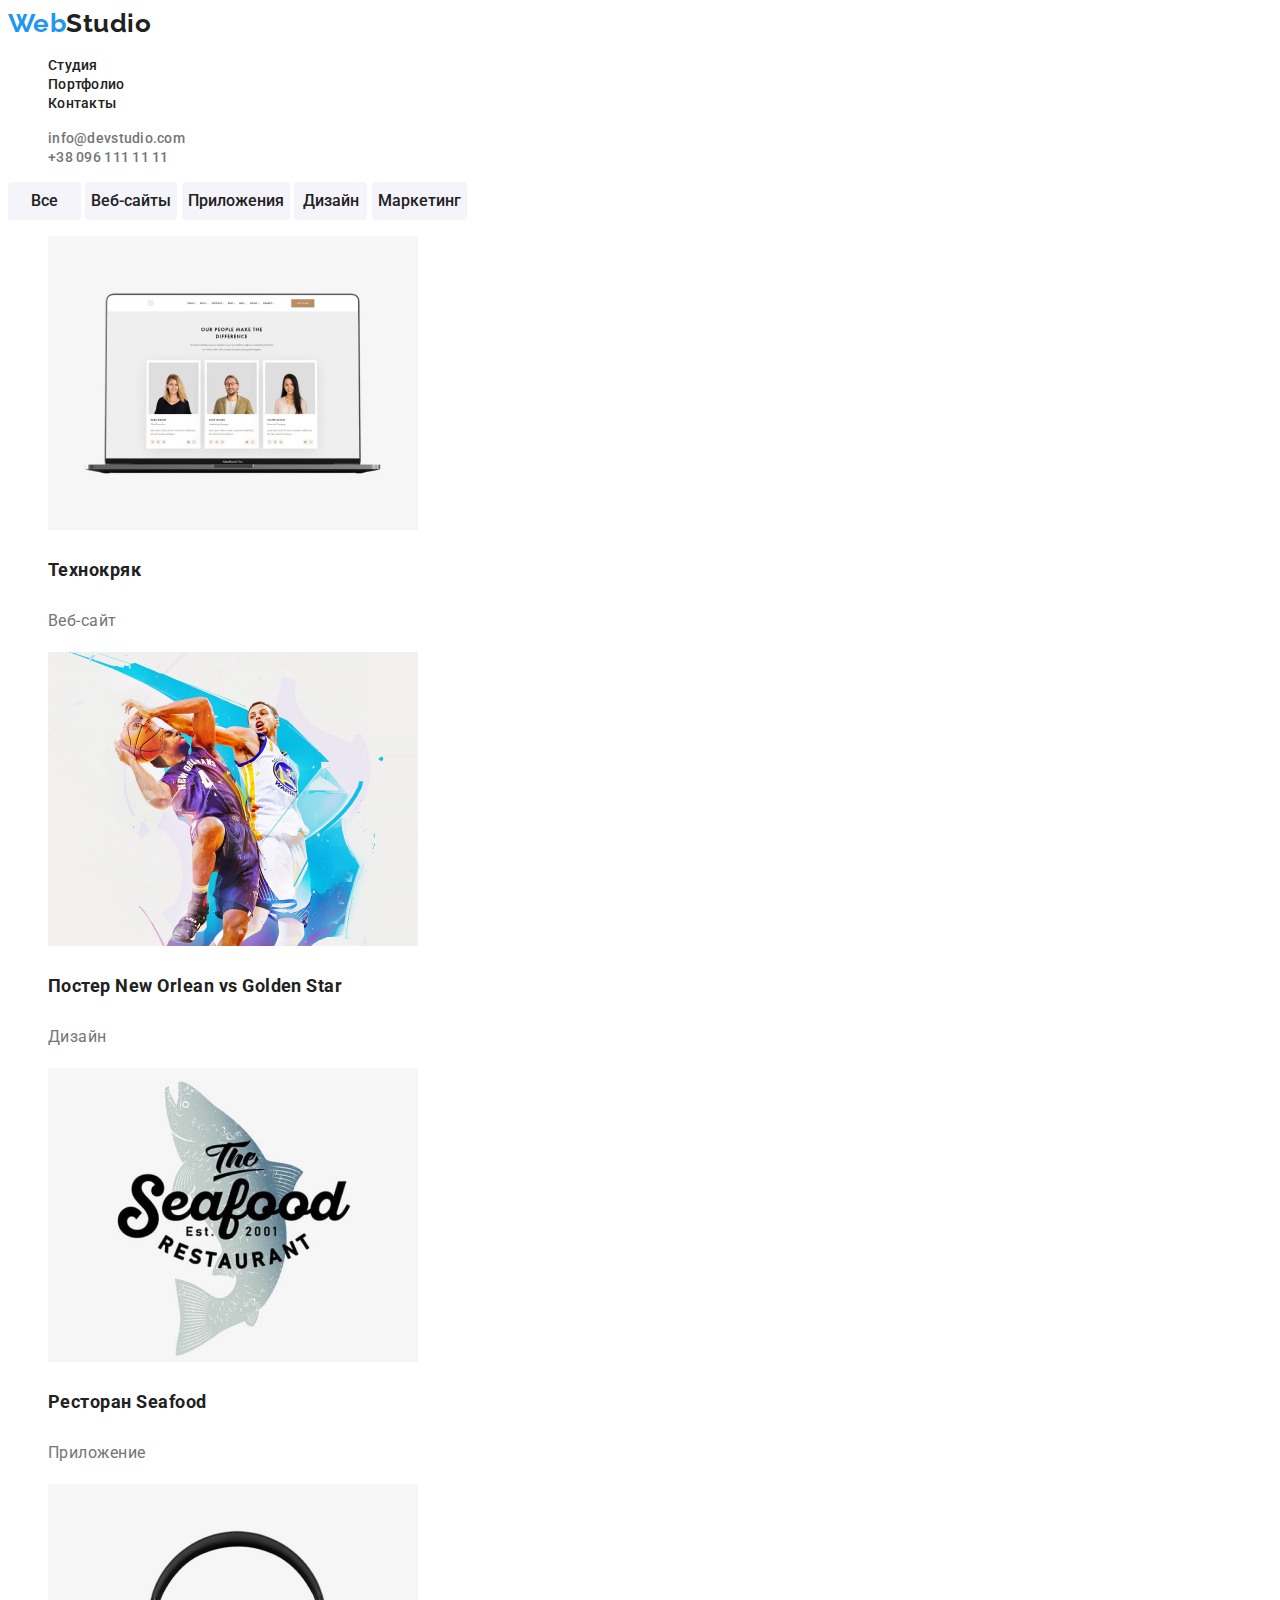
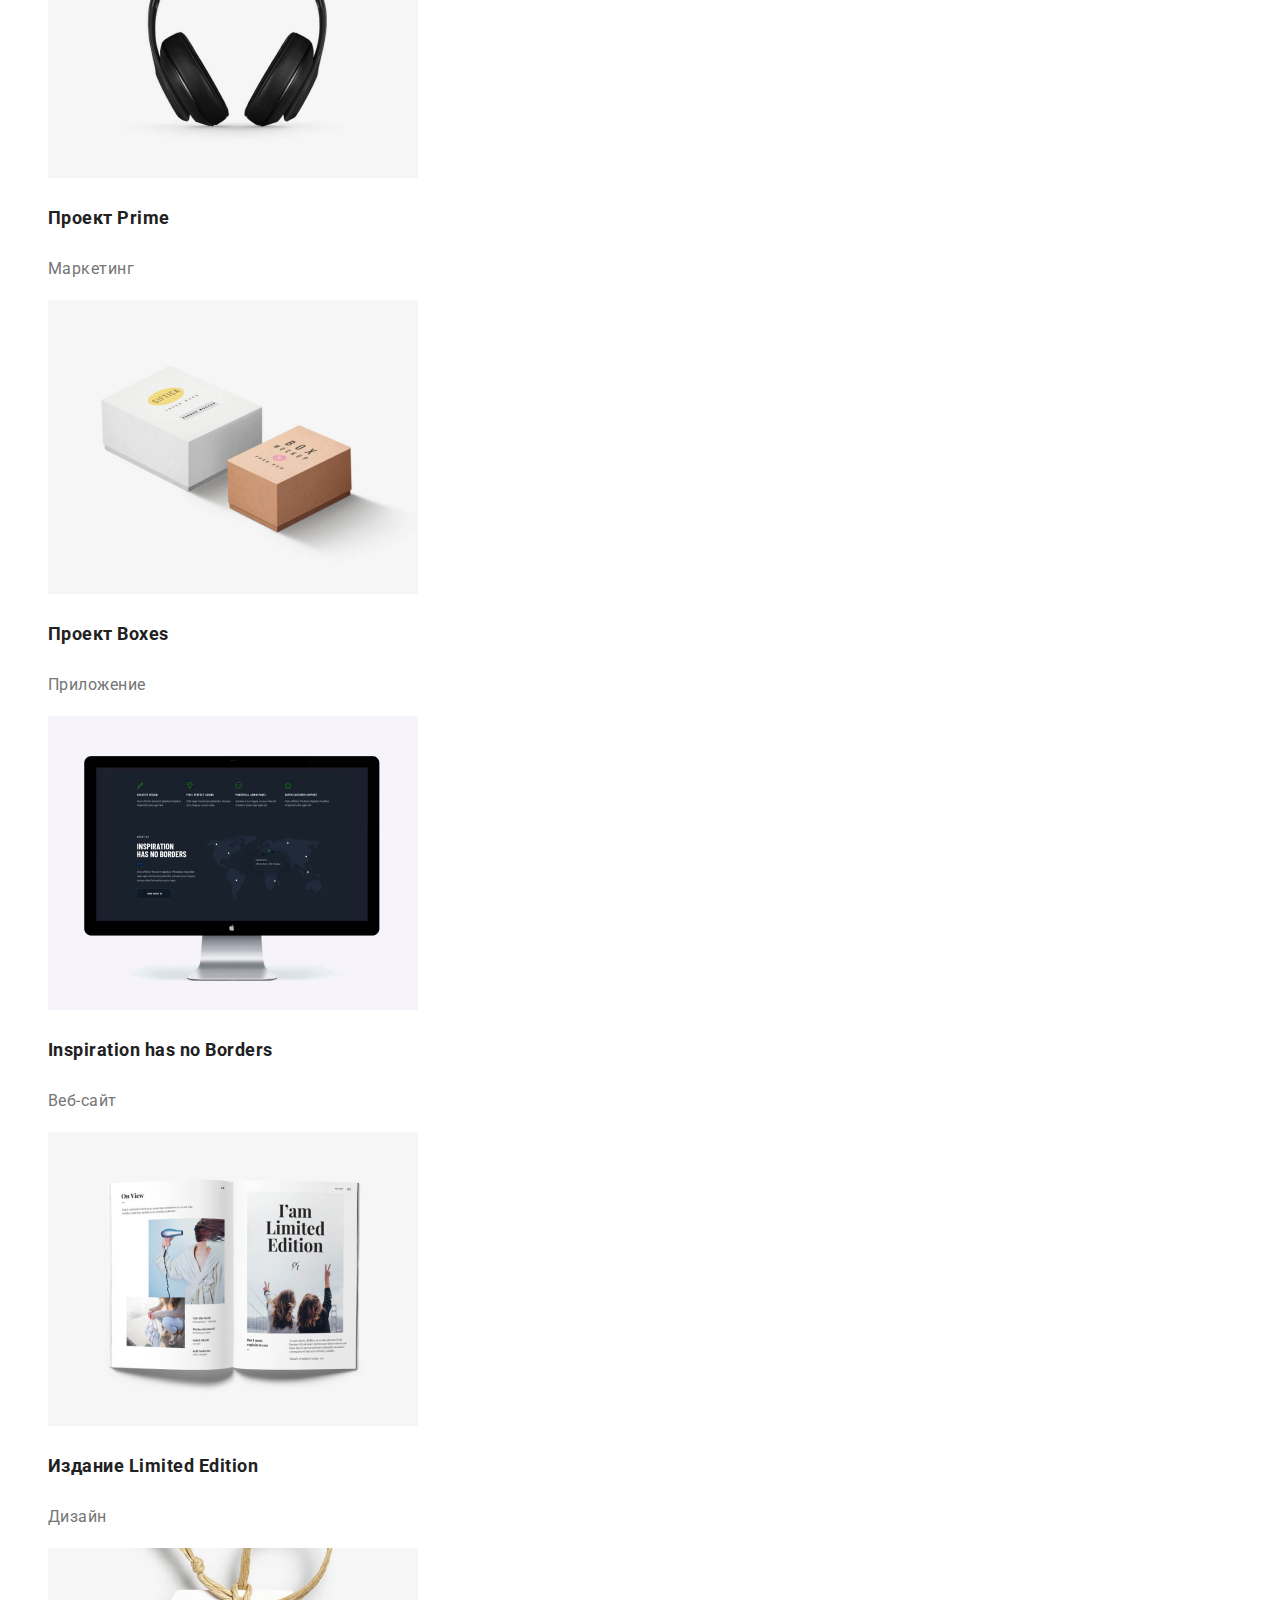
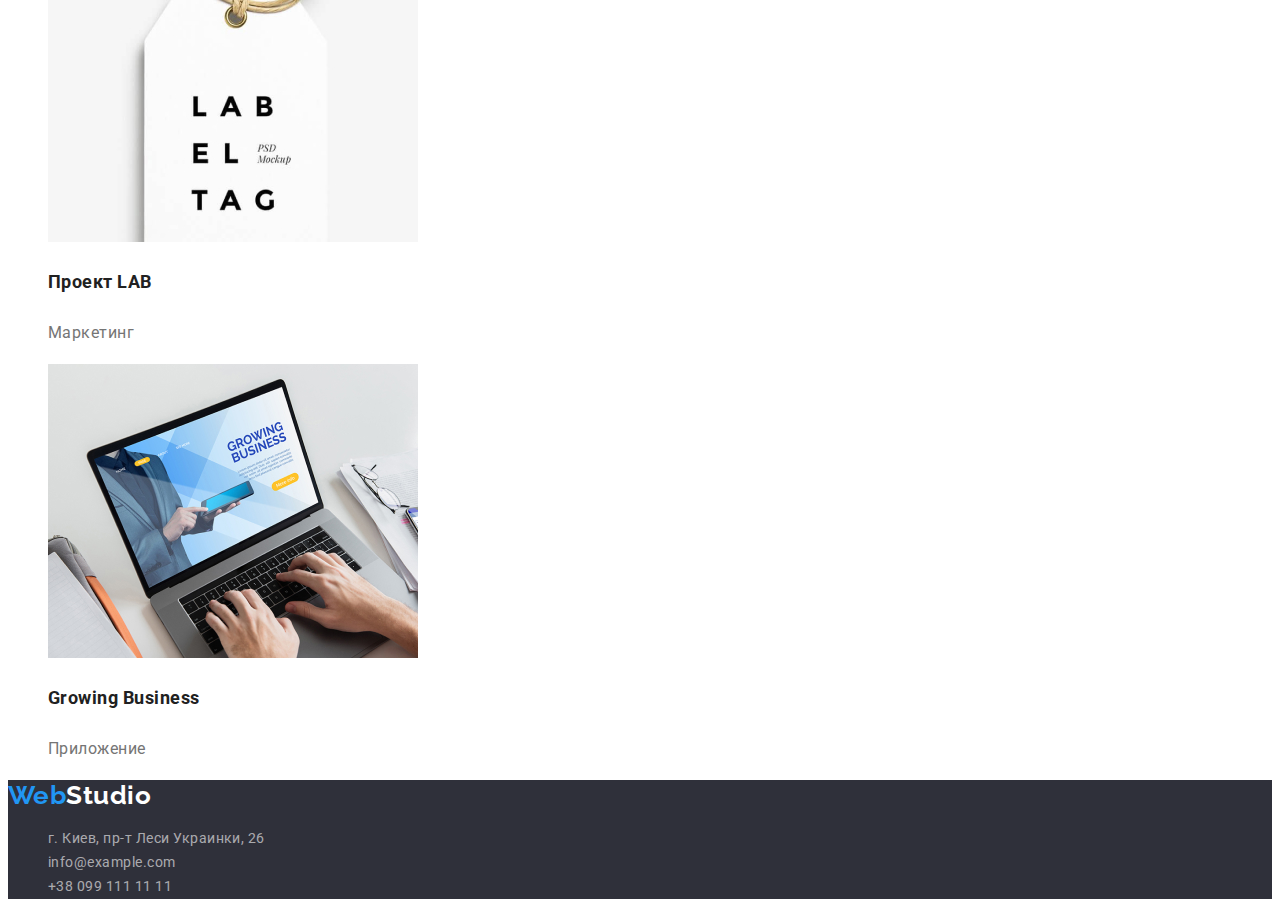
==== portfolio.html @ fee7849a "Summary" ====
<!DOCTYPE html>
<html lang="ru">
<head>
    <meta charset="UTF-8">
    <meta http-equiv="X-UA-Compatible" content="IE=edge">
    <meta name="viewport" content="width=device-width, initial-scale=1.0">
    <link rel="preconnect" href="https://fonts.googleapis.com">
    <link rel="preconnect" href="https://fonts.gstatic.com" crossorigin>
    <link href="https://fonts.googleapis.com/css2?family=Raleway:wght@700&family=Roboto:wght@400;500;700;900&display=swap" rel="stylesheet">
    <link rel="stylesheet" href="./css/styles.css">
    <title>WebStudio</title>
</head>
<body>
    <header  class="navigation">
        <nav class="navigation-wrap">
            <a class="web" href="./index.html">Web<span class="studio">Studio</span></a>
            <ul class="navigation-list">
                <li class="navigation-links">
                    <a class="navigation-link" href="./index.html">Студия</a>
                </li>
                <li class="navigation-links">
                    <a class="navigation-link" href="">Портфолио</a>
                </li>
                <li class="navigation-links">
                    <a class="navigation-link" href="">Контакты</a>
                </li>
            </ul>
        </nav>
        <ul class="contacts">
            <li class="contacts-list">
                <a class="contacts-links" href="">info@devstudio.com</a>
            </li>
            <li class="contacts-list">
                <a class="contacts-links" href="">+38 096 111 11 11</a>
            </li>
        </ul>
    </header>
    <main>
        <section class="filters">
            <button type="button" class="filters-btn">Все</button>
            <button type="button" class="filters-btn">Веб-сайты</button>
            <button type="button" class="filters-btn">Приложения</button>
            <button type="button" class="filters-btn">Дизайн</button>
            <button type="button" class="filters-btn">Маркетинг</button>
        </section>
        <section class="project">
            <ul class="project-list">
                <li class="project-items">
                    <img src="./images/technoquack.jpg" alt="Технокряк">
                    <h3 class="project-title">
                        Технокряк
                    </h3>
                    <p class="project-text">
                        Веб-сайт
                    </p>
                </li>
                <li class="project-items">
                    <img src="./images/new-orlean.jpg" alt="Постер New Orlean vs Golden Star">
                    <h3 class="project-title">
                        Постер New Orlean vs Golden Star
                    </h3>
                    <p class="project-text">
                        Дизайн
                    </p>
                </li>
                <li class="project-items">
                    <img src="./images/seafood-restaurant.jpg" alt="Ресторан Seafood">
                    <h3 class="project-title">
                        Ресторан Seafood
                    </h3>
                    <p class="project-text">
                        Приложение
                    </p>
                </li>
                <li class="project-items">
                    <img src="./images/prime-project.jpg" alt="Проект Prime">
                    <h3 class="project-title">
                        Проект Prime
                    </h3>
                    <p class="project-text">
                        Маркетинг
                    </p>
                </li>
                <li class="project-items">
                    <img src="./images/project-boxes.jpg" alt="Проект Boxes">
                    <h3 class="project-title">
                        Проект Boxes
                    </h3>
                    <p class="project-text">
                        Приложение
                    </p>
                </li>
                <li class="project-items">
                    <img src="./images/inspiration-has-no-borders.jpg" alt="Inspiration has no Borders">
                    <h3 class="project-title">
                        Inspiration has no Borders
                    </h3>
                    <p class="project-text">
                        Веб-сайт
                    </p>
                </li>
                <li class="project-items">
                    <img src="./images/limited-edition.jpg" alt="Издание Limited Edition">
                    <h3 class="project-title">
                        Издание Limited Edition
                    </h3>
                    <p class="project-text">
                        Дизайн
                    </p>
                </li>
                <li class="project-items">
                    <img src="./images/lab-project.jpg" alt="Проект LAB">
                    <h3 class="project-title">
                        Проект LAB
                    </h3>
                    <p class="project-text">
                        Маркетинг
                    </p>
                </li>
                <li class="project-items">
                    <img src="./images/growing-business.jpg" alt="Growing Business">
                    <h3 class="project-title">
                        Growing Business
                    </h3>
                    <p class="project-text">
                        Приложение
                    </p>
                </li>
            </ul>

        </section>

    </main>
    <footer>
        <a class="footer-web" href="">Web<span class="footer-studio">Studio</span></a>
        <address class="footer-address">
            <ul class="footer-list">
                <li class="footer-links">
                    <a class="footer-link" href="">г. Киев, пр-т Леси Украинки, 26</a>
                </li>
                <li class="footer-links">
                    <a class="footer-link" href="">info@example.com</a>
                </li>
                <li class="footer-links">
                    <a class="footer-link" href="">+38 099 111 11 11</a>
                </li>
            </ul>
        </address>  
    </footer>
</body>
</html>
---- css/styles.css ----
:root {
    --accent-color: #FFFFFF;
    --text-accent: #212121;
    --text-title: #757575;
    --button-hero: #2196F3;
    --button-portfolio: #F5F4FA;
    --background-color: #E5E5E5;
    --background-hero: #2F303A;
    --footer-text: rgba(255, 255, 255, 0.6);
}
body {
    font-family: 'Roboto';
    font-weight: 400;
    font-style: normal;
    letter-spacing: 0.03em;
}
/*Header*/
.web {
    color: var(--button-hero);
    font-family: 'Raleway';
    font-weight: 700;
    font-size: 26px;
    line-height: 1.19;
    text-decoration: none;
}
.studio {
    color: var(--text-accent);
}
.navigation-link {
    text-decoration: none;
    color: var(--text-accent);
    font-weight: 500;
    font-size: 14px;
    line-height: 1.14;
    letter-spacing: 0.02em;
}
.navigation-list {
    list-style: none;
}
.navigation-link:hover {
    color: var(--button-hero);
}
.contacts-links {
    text-decoration: none;
    color: var(--text-title);
    font-weight: 500;
    font-size: 14px;
    line-height: 1.14;
    letter-spacing: 0.02em;
}
.contacts-list {
    list-style: none;
}
.contacts-links:hover {
    color: var(--button-hero);
}
/*Hero*/
.hero {
    background: var(--background-hero);
}
.hero-title {
    color: var(--accent-color);
    font-weight: 900;
    font-size: 44px;
    line-height: 1.36;
    letter-spacing: 0.06em;
    text-transform: uppercase;
}
.hero-button {
    width: 200px;
    height: 50px;
    background: var(--button-hero);
    color: var(--accent-color);
    box-shadow: 0px 4px 4px rgba(0, 0, 0, 0.15);
    border-radius: 4px;
    border: none;
    cursor: pointer;
    font-weight: 700;
    font-size: 16px;
    line-height: 1.87;
    letter-spacing: 0.06em;
}
/*features*/
.hidden-text{
    display: none;
}
.features-list {
    list-style: none;
}
.features-title {
    color: var(--text-accent);
    font-weight: 700;
    font-size: 14px;
    line-height: 1.14;
    text-transform: uppercase;
}
.features-text {
    color: var(--text-title);
    font-weight: 400;
    font-size: 14px;
    line-height: 1.71;
}
/*work*/
.work-title {
    font-weight: 700;
    font-size: 36px;
    line-height: 1.16; 
    color: var(--text-accent);
}
.work-list {
    list-style: none;
}
/*team*/
.team-title {
    color: var(--text-accent);
    font-weight: 700;
    font-size: 36px;
    line-height: 1.16;
}
.team-list {
    list-style: none;
}
.team-cards-title {
    font-weight: 500;
    font-size: 16px;
    line-height: 1.18;
    color: var(--text-accent);
}
.team-cards-text {
    font-weight: 400;
    font-size: 16px;
    line-height: 19px;
    color: var(--text-title);
}
/*filters-portfolio*/
.filters-btn {
    min-width: 73px;
    height: 38px;
    background: var(--button-portfolio);
    border: none;
    font-weight: 500;
    font-size: 16px;
    line-height: 1.62;
    color: var(--text-accent);
    border-radius: 4px;
    font-family: 'Roboto';
    font-style: normal;
}
.filters-btn:hover {
    background: var(--button-hero);
    box-shadow: 0px 3px 1px rgba(0, 0, 0, 0.1), 0px 1px 2px rgba(0, 0, 0, 0.08), 0px 2px 2px rgba(0, 0, 0, 0.12);
    color: var(--accent-color);
}
/*project-portfolio*/
.project-list {
    list-style: none;
}
.project-title {
    font-weight: 700;
    font-size: 18px;
    line-height: 2;
    color: var(--text-accent);
}
.project-text {
    font-size: 16px;
    line-height: 30px;
    color: var(--text-title);
}



/*footer*/
footer {
    background: var(--background-hero);
}
.footer-web {
    color: var(--button-hero);
    text-decoration: none;
    font-family: 'Raleway';
    font-style: normal;
    font-weight: 700;
    font-size: 26px;
    line-height: 31px;
}
.footer-studio {
    color: var(--accent-color);
}
.footer-list {
    list-style: none;
}
.footer-link {
    text-decoration: none;
    color: var(--footer-text);
    font-family: 'Roboto';
    font-style: normal;
    font-weight: 400;
    font-size: 14px;
    line-height: 1.71;
}
.footer-link:hover {
    color: var(--accent-color);
}
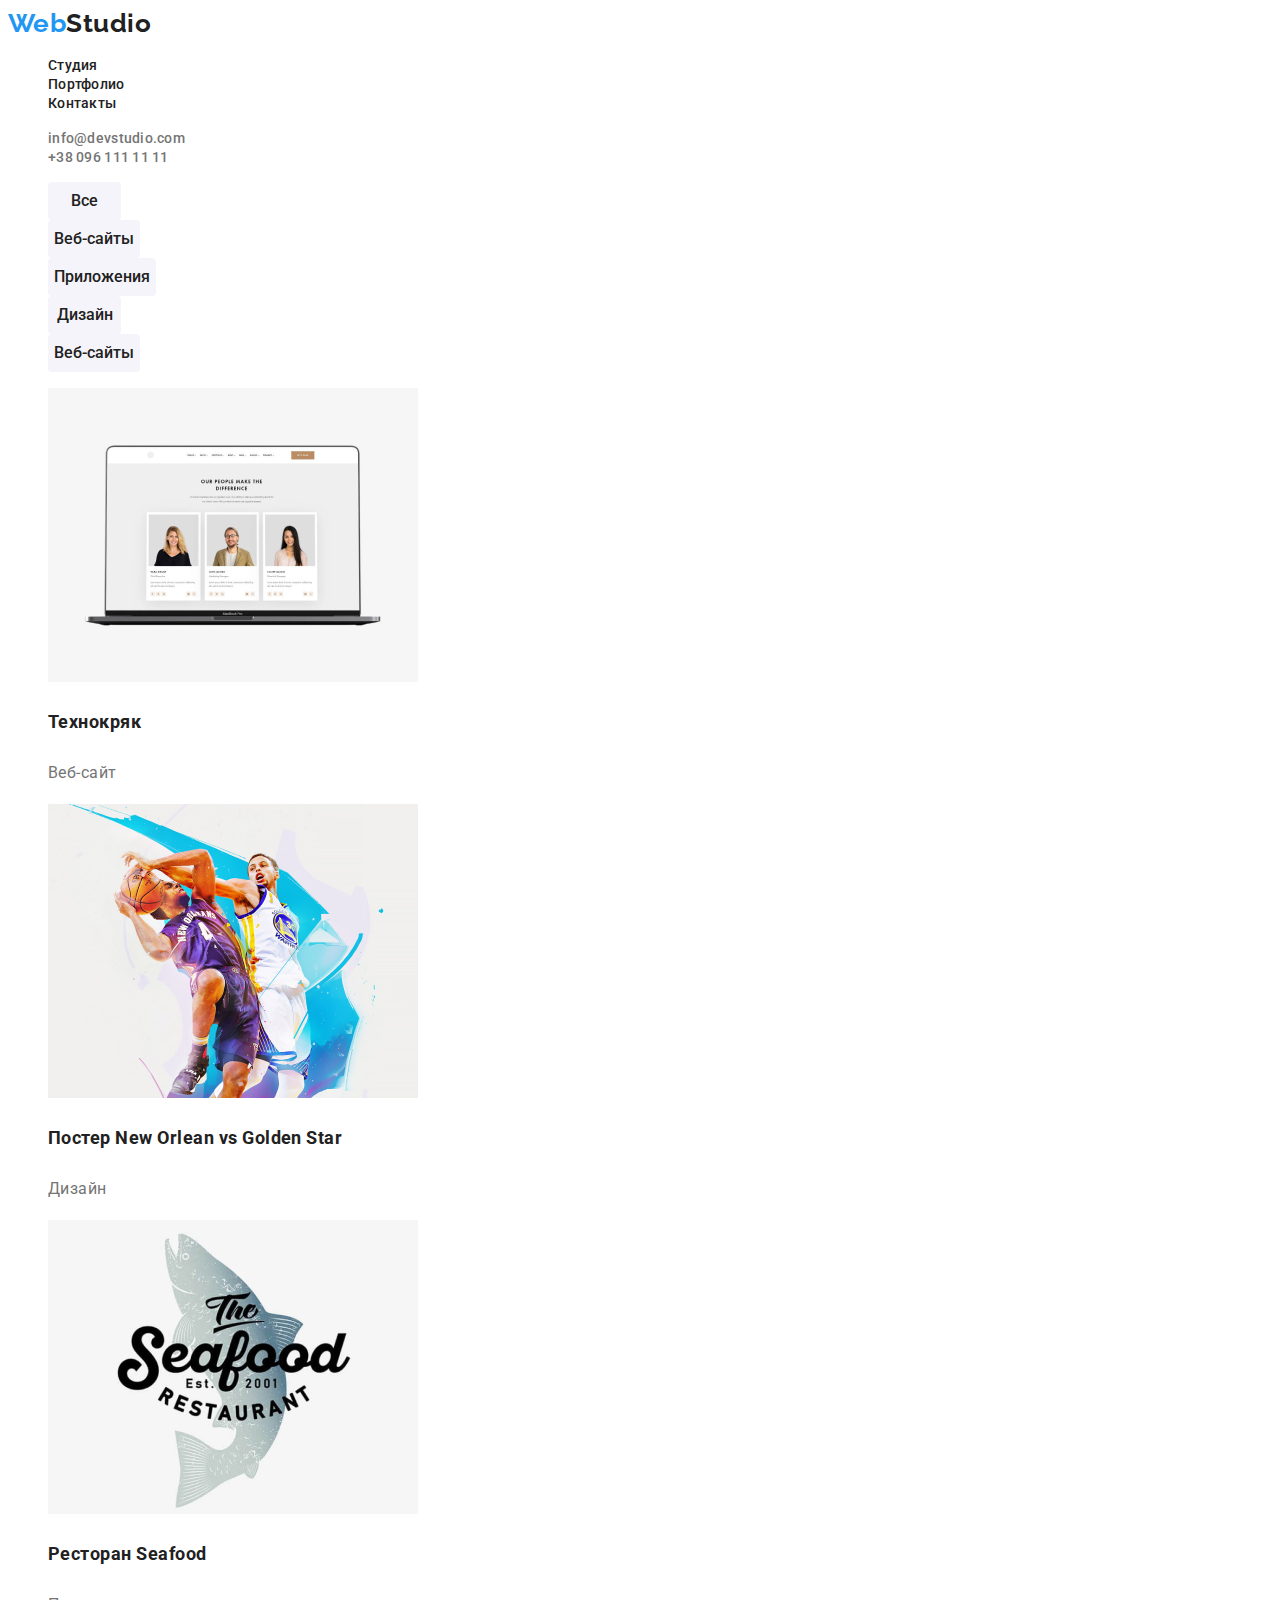
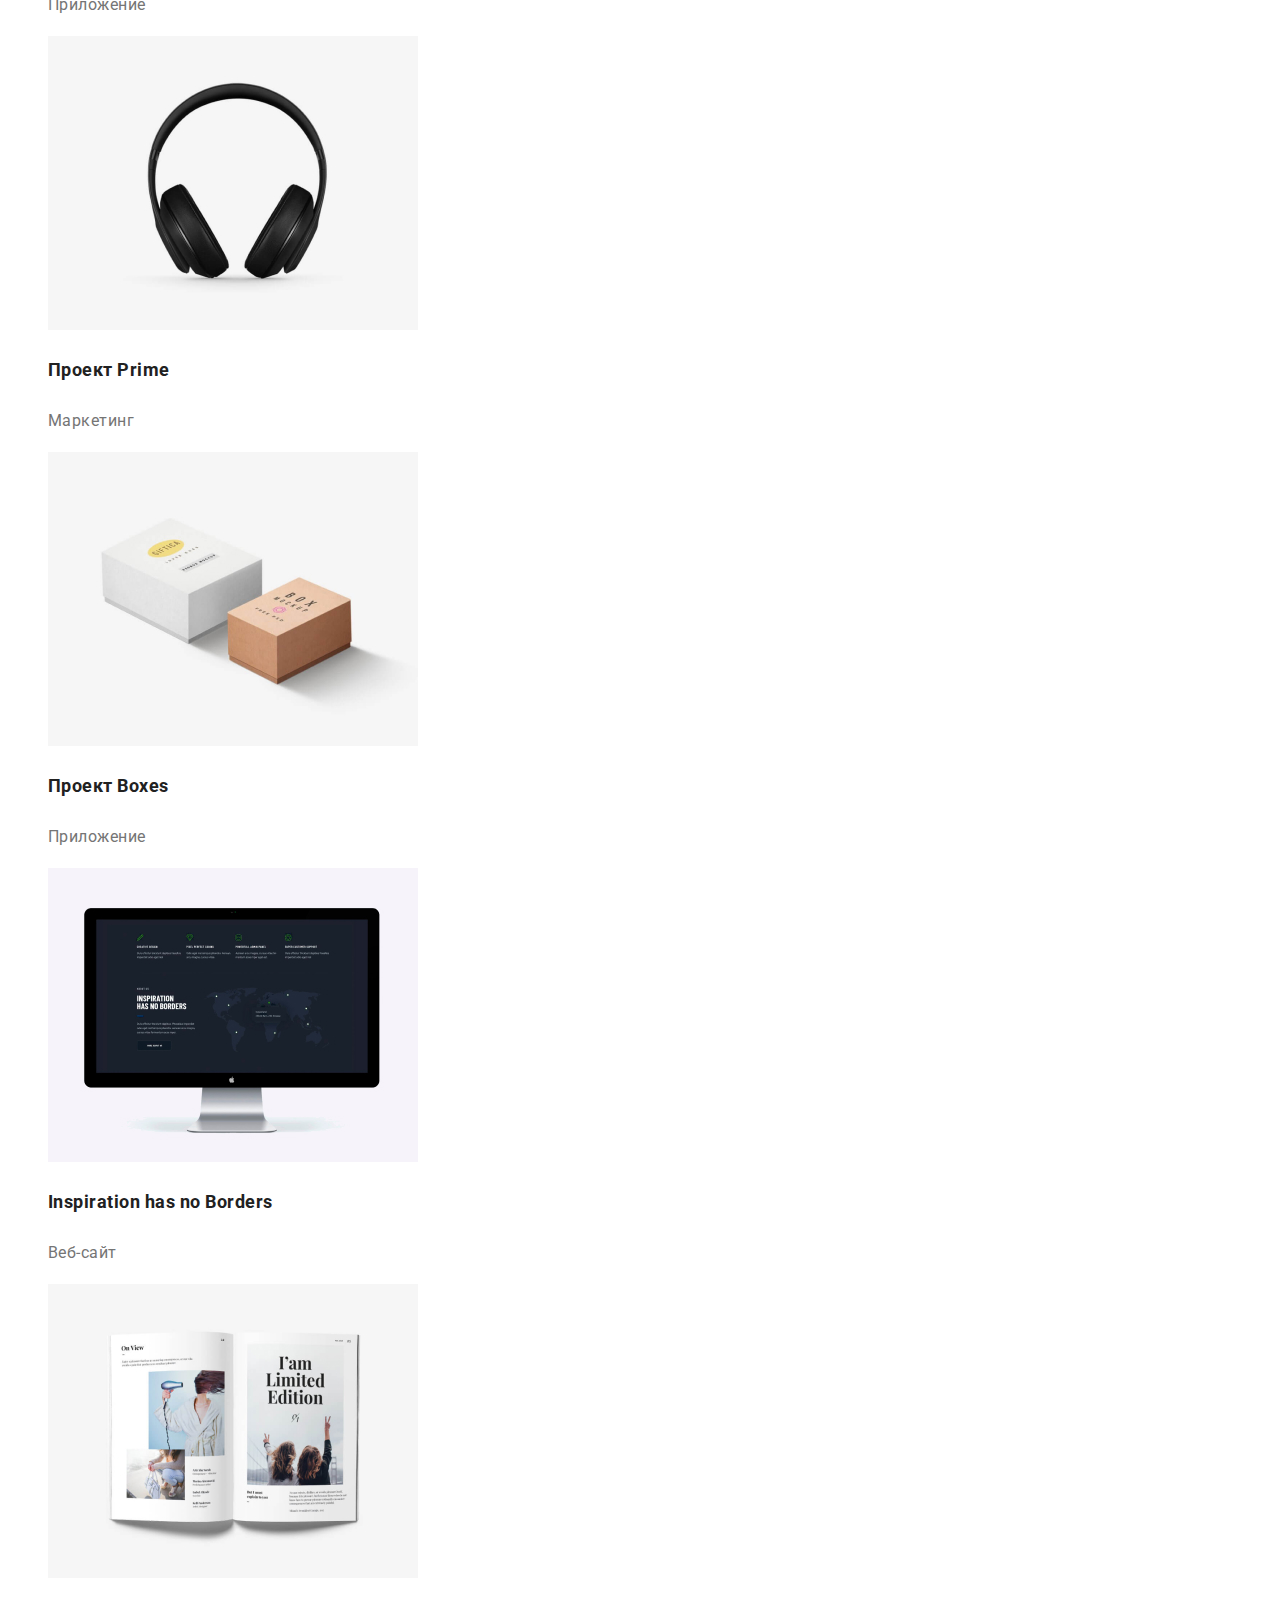
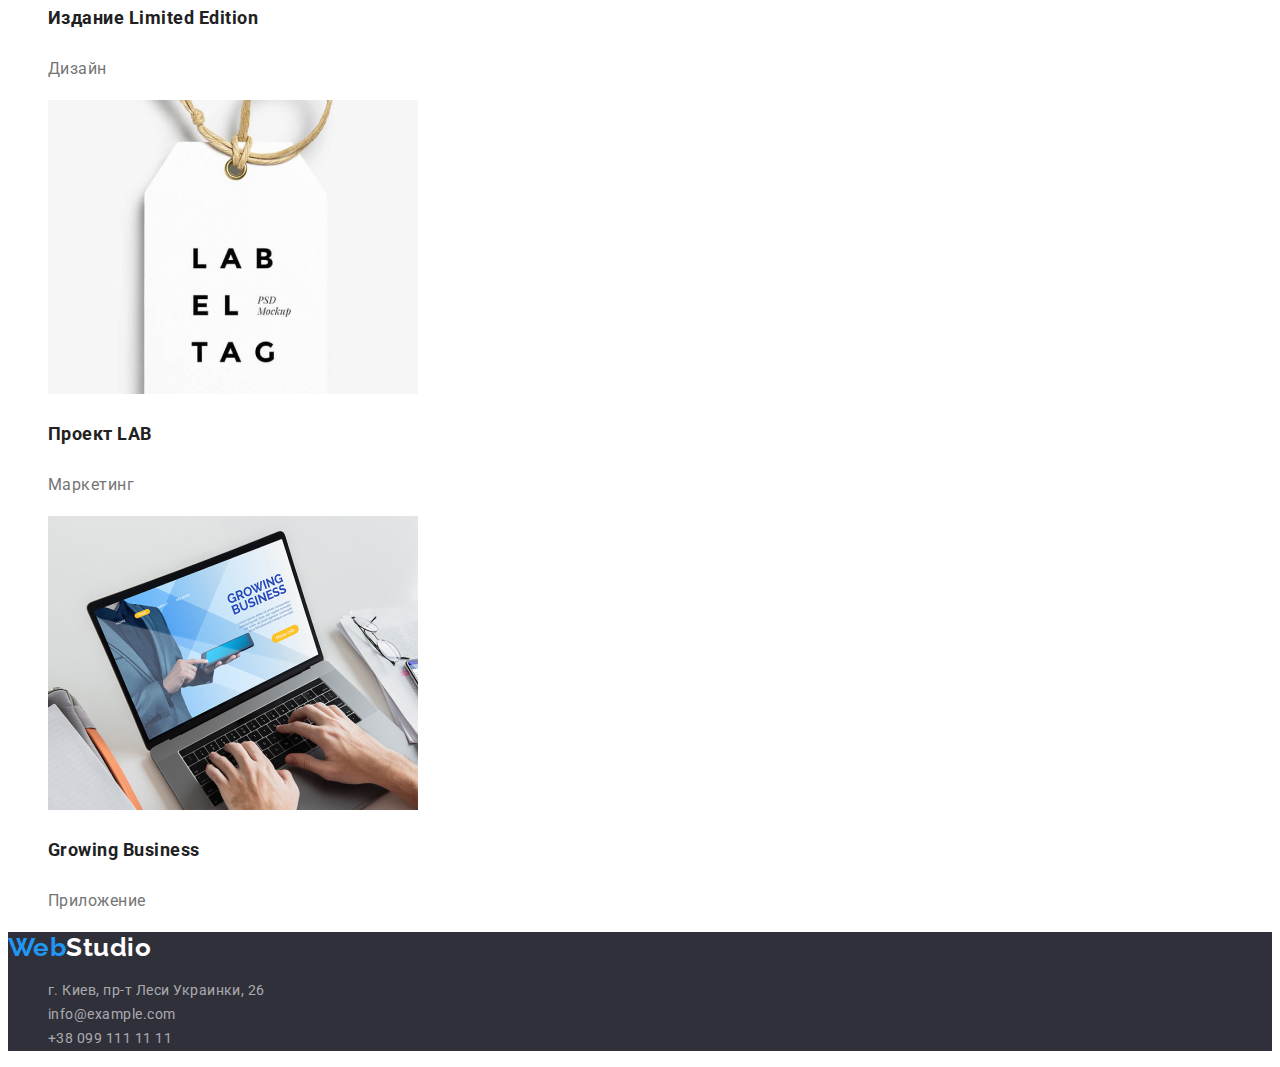
==== commit fcf96333: "Summary" ====
--- a/portfolio.html
+++ b/portfolio.html
@@ -37,11 +37,23 @@
     </header>
     <main>
         <section class="filters">
-            <button type="button" class="filters-btn">Все</button>
-            <button type="button" class="filters-btn">Веб-сайты</button>
-            <button type="button" class="filters-btn">Приложения</button>
-            <button type="button" class="filters-btn">Дизайн</button>
-            <button type="button" class="filters-btn">Маркетинг</button>
+            <ul class="filters-list">
+                <li class="filters-buttons">
+                    <button type="button" class="filters-btn">Все</button>
+                </li>
+                <li class="filters-buttons">
+                    <button type="button" class="filters-btn">Веб-сайты</button>
+                </li>
+                <li class="filters-buttons">
+                    <button type="button" class="filters-btn">Приложения</button>
+                </li>
+                <li class="filters-buttons">
+                    <button type="button" class="filters-btn">Дизайн</button>
+                </li>
+                <li class="filters-buttons">
+                    <button type="button" class="filters-btn">Веб-сайты</button>
+                </li>
+            </ul>   
         </section>
         <section class="project">
             <ul class="project-list">
--- a/css/styles.css
+++ b/css/styles.css
@@ -79,6 +79,8 @@
     font-size: 16px;
     line-height: 1.87;
     letter-spacing: 0.06em;
+    font-family: 'Roboto';
+    font-style: normal;
 }
 /*features*/
 .hidden-text{
@@ -145,11 +147,15 @@
     border-radius: 4px;
     font-family: 'Roboto';
     font-style: normal;
+    cursor: pointer;
 }
 .filters-btn:hover {
     background: var(--button-hero);
     box-shadow: 0px 3px 1px rgba(0, 0, 0, 0.1), 0px 1px 2px rgba(0, 0, 0, 0.08), 0px 2px 2px rgba(0, 0, 0, 0.12);
     color: var(--accent-color);
+}
+.filters-list {
+    list-style: none;
 }
 /*project-portfolio*/
 .project-list {
@@ -197,6 +203,15 @@
     font-size: 14px;
     line-height: 1.71;
 }
+.footer-link-white {
+    text-decoration: none;
+    color: var(--accent-color);
+    font-family: 'Roboto';
+    font-style: normal;
+    font-weight: 400;
+    font-size: 14px;
+    line-height: 1.71;
+}
 .footer-link:hover {
     color: var(--accent-color);
 }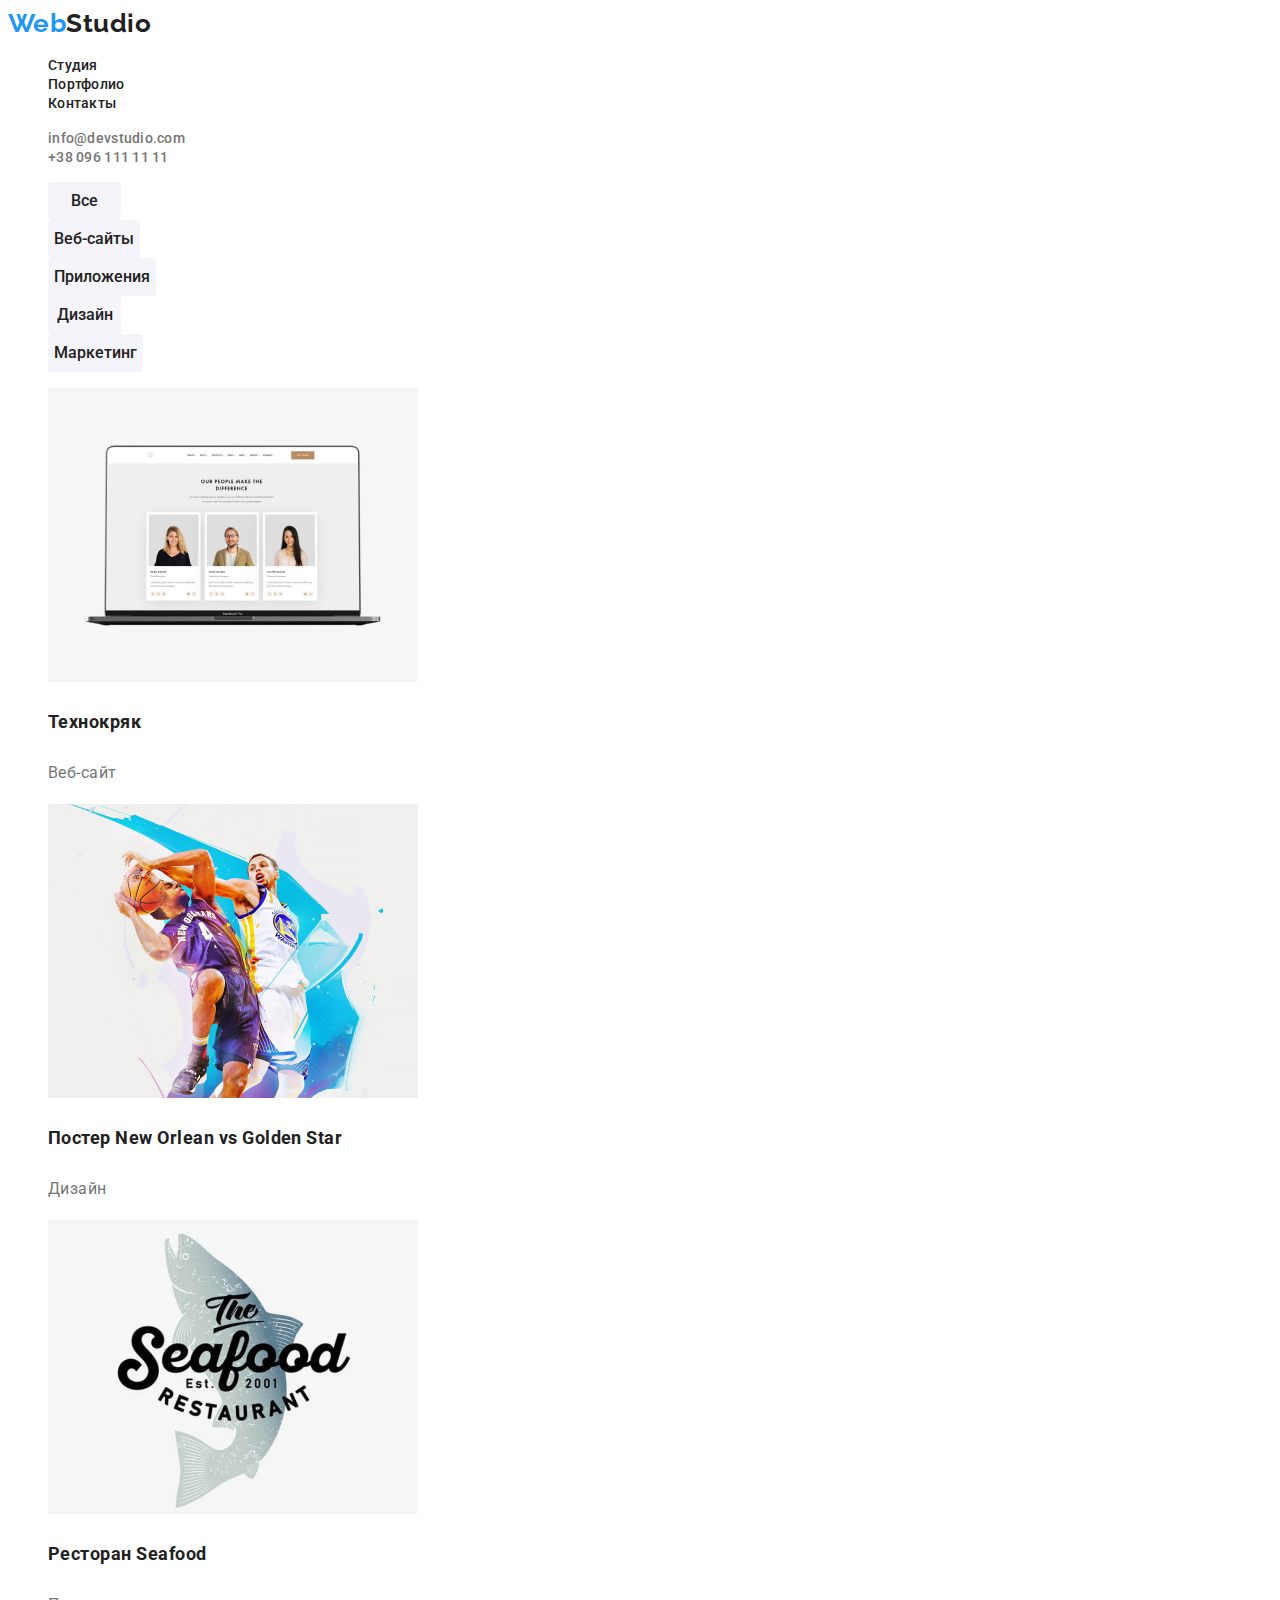
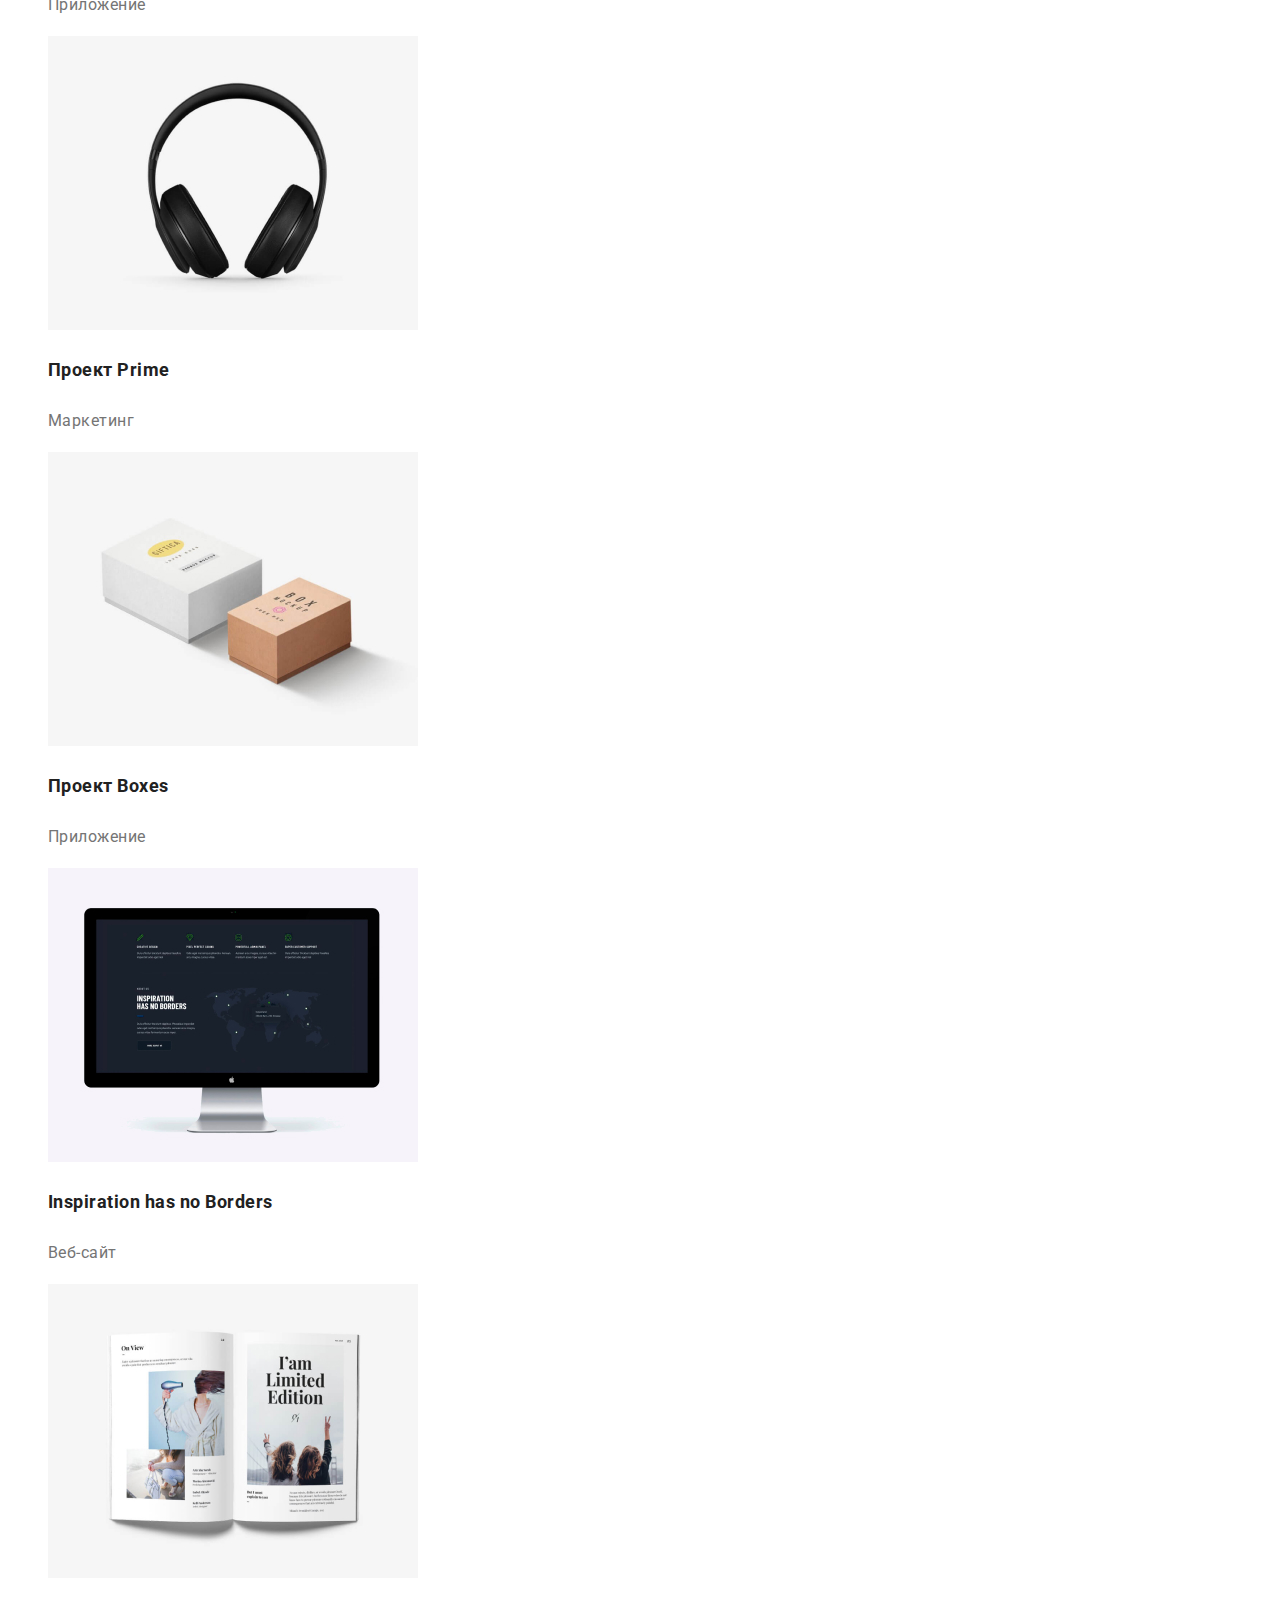
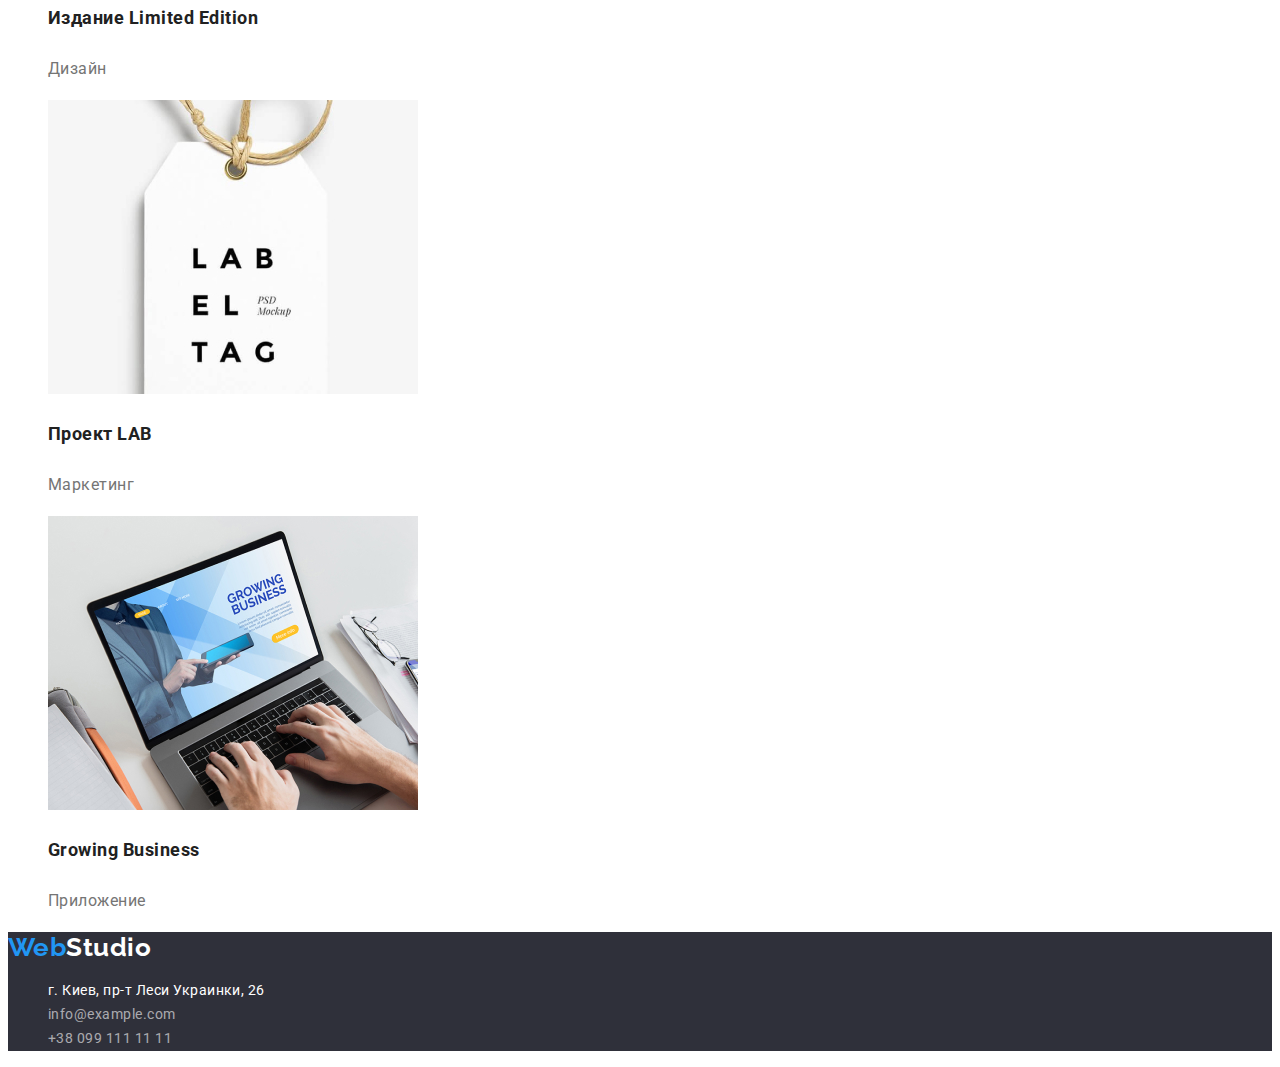
==== commit eea9c080: "Update portfolio.html" ====
--- a/portfolio.html
+++ b/portfolio.html
@@ -51,7 +51,7 @@
                     <button type="button" class="filters-btn">Дизайн</button>
                 </li>
                 <li class="filters-buttons">
-                    <button type="button" class="filters-btn">Веб-сайты</button>
+                    <button type="button" class="filters-btn">Маркетинг</button>
                 </li>
             </ul>   
         </section>
@@ -148,7 +148,7 @@
         <address class="footer-address">
             <ul class="footer-list">
                 <li class="footer-links">
-                    <a class="footer-link" href="">г. Киев, пр-т Леси Украинки, 26</a>
+                    <a class="footer-link-white" href="">г. Киев, пр-т Леси Украинки, 26</a>
                 </li>
                 <li class="footer-links">
                     <a class="footer-link" href="">info@example.com</a>
--- a/css/styles.css
+++ b/css/styles.css
@@ -172,9 +172,6 @@
     line-height: 30px;
     color: var(--text-title);
 }
-
-
-
 /*footer*/
 footer {
     background: var(--background-hero);
